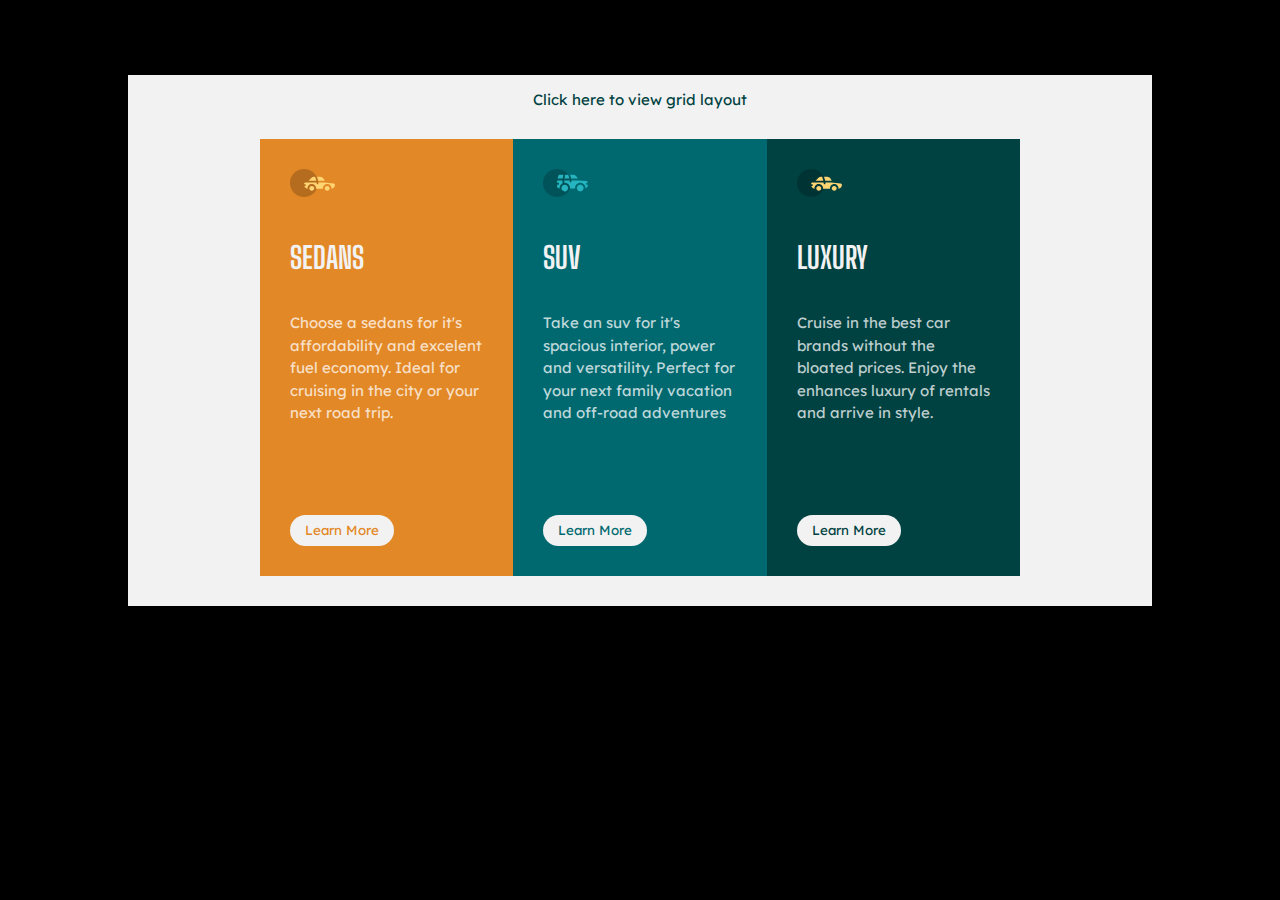
==== task1/index.html @ f69de6a7 "Adds the week4 tasks" ====
<!DOCTYPE html>
<html>
  <head>
    <meta charset="utf-8" />
    <meta name="viewport" content="width=device-width" />
    <title>Flexbox</title>

    <link rel="preconnect" href="https://fonts.googleapis.com" />
    <link rel="preconnect" href="https://fonts.gstatic.com" crossorigin />
    <link
      href="https://fonts.googleapis.com/css2?family=Big+Shoulders+Display:wght@700&family=Lexend+Deca&display=swap"
      rel="stylesheet"
    />

    <link href="style.css" rel="stylesheet" type="text/css" />
  </head>

  <body>
    <div class="link">
      <a href="grid.html">Click here to view grid layout</a>
    </div>

    <main class="container">
      <div class="content">
        <img src="./images/icon-sedans.svg" />
        <h2>Sedans</h2>
        <p>
          Choose a sedans for it's affordability and excelent fuel economy.
          Ideal for cruising in the city or your next road trip.
        </p>
        <button class="btn-1">Learn More</button>
      </div>

      <div class="content">
        <img src="./images/icon-suvs.svg" />
        <h2>Suv</h2>
        <p>
          Take an suv for it's spacious interior, power and versatility. Perfect
          for your next family vacation and off-road adventures
        </p>
        <button class="btn-2">Learn More</button>
      </div>

      <div class="content">
        <img src="./images/icon-sedans.svg" />
        <h2>Luxury</h2>
        <p>
          Cruise in the best car brands without the bloated prices. Enjoy the
          enhances luxury of rentals and arrive in style.
        </p>
        <button class="btn-3">Learn More</button>
      </div>
    </main>
  </body>
</html>
---- task1/style.css ----
*,
*:after,
*:before {
  padding: 0;
  margin: 0;
  box-sizing: border-box;
}
html {
  background-color: black;
}
body {
  width: 80%;
  background-color: hsl(0, 0%, 95%);
  margin: 5rem auto;
}
body,
html {
  font-size: 15px;
  font-family: 'Lexend Deca', sans-serif;
}
.link,
a {
  text-align: center;
  color: hsl(179, 100%, 13%);
  text-decoration: none;
  padding-top: 1rem;
}
.container {
  width: 80%;
  padding: 2rem;
  margin: 0 auto;
}
.container .content:nth-child(1) {
  background-color: hsl(31, 77%, 52%);
}
.container .content:nth-child(2) {
  background-color: hsl(184, 100%, 22%);
}
.container .content:nth-child(3) {
  background-color: hsl(179, 100%, 13%);
}
.content {
  padding: 2rem;
  width: 100%;
}
img {
  width: 3rem;
}
h2 {
  text-transform: uppercase;
  margin: 2.5rem 0;
  font-family: 'Big Shoulders Display', cursive;
  font-size: 2rem;
  color: hsl(0, 0%, 95%);
}
p {
  color: hsla(0, 0%, 100%, 0.75);
  line-height: 1.5rem;
}
button {
  margin-top: 6rem;
  font-family: 'Lexend Deca', sans-serif;
  padding: 0.5rem 1rem;
  border: none;
  outline: none;
  border-radius: 2rem;
  background-color: hsl(0, 0%, 95%);
  color: inherit;
}
.btn-1 {
  color: hsl(31, 77%, 52%);
}
.btn-2 {
  color: hsl(184, 100%, 22%);
}
.btn-3 {
  color: hsl(179, 100%, 13%);
}
@media (min-width: 700px) {
  .container {
    display: flex;
    align-items: center;
    justify-content: center;
  }
}
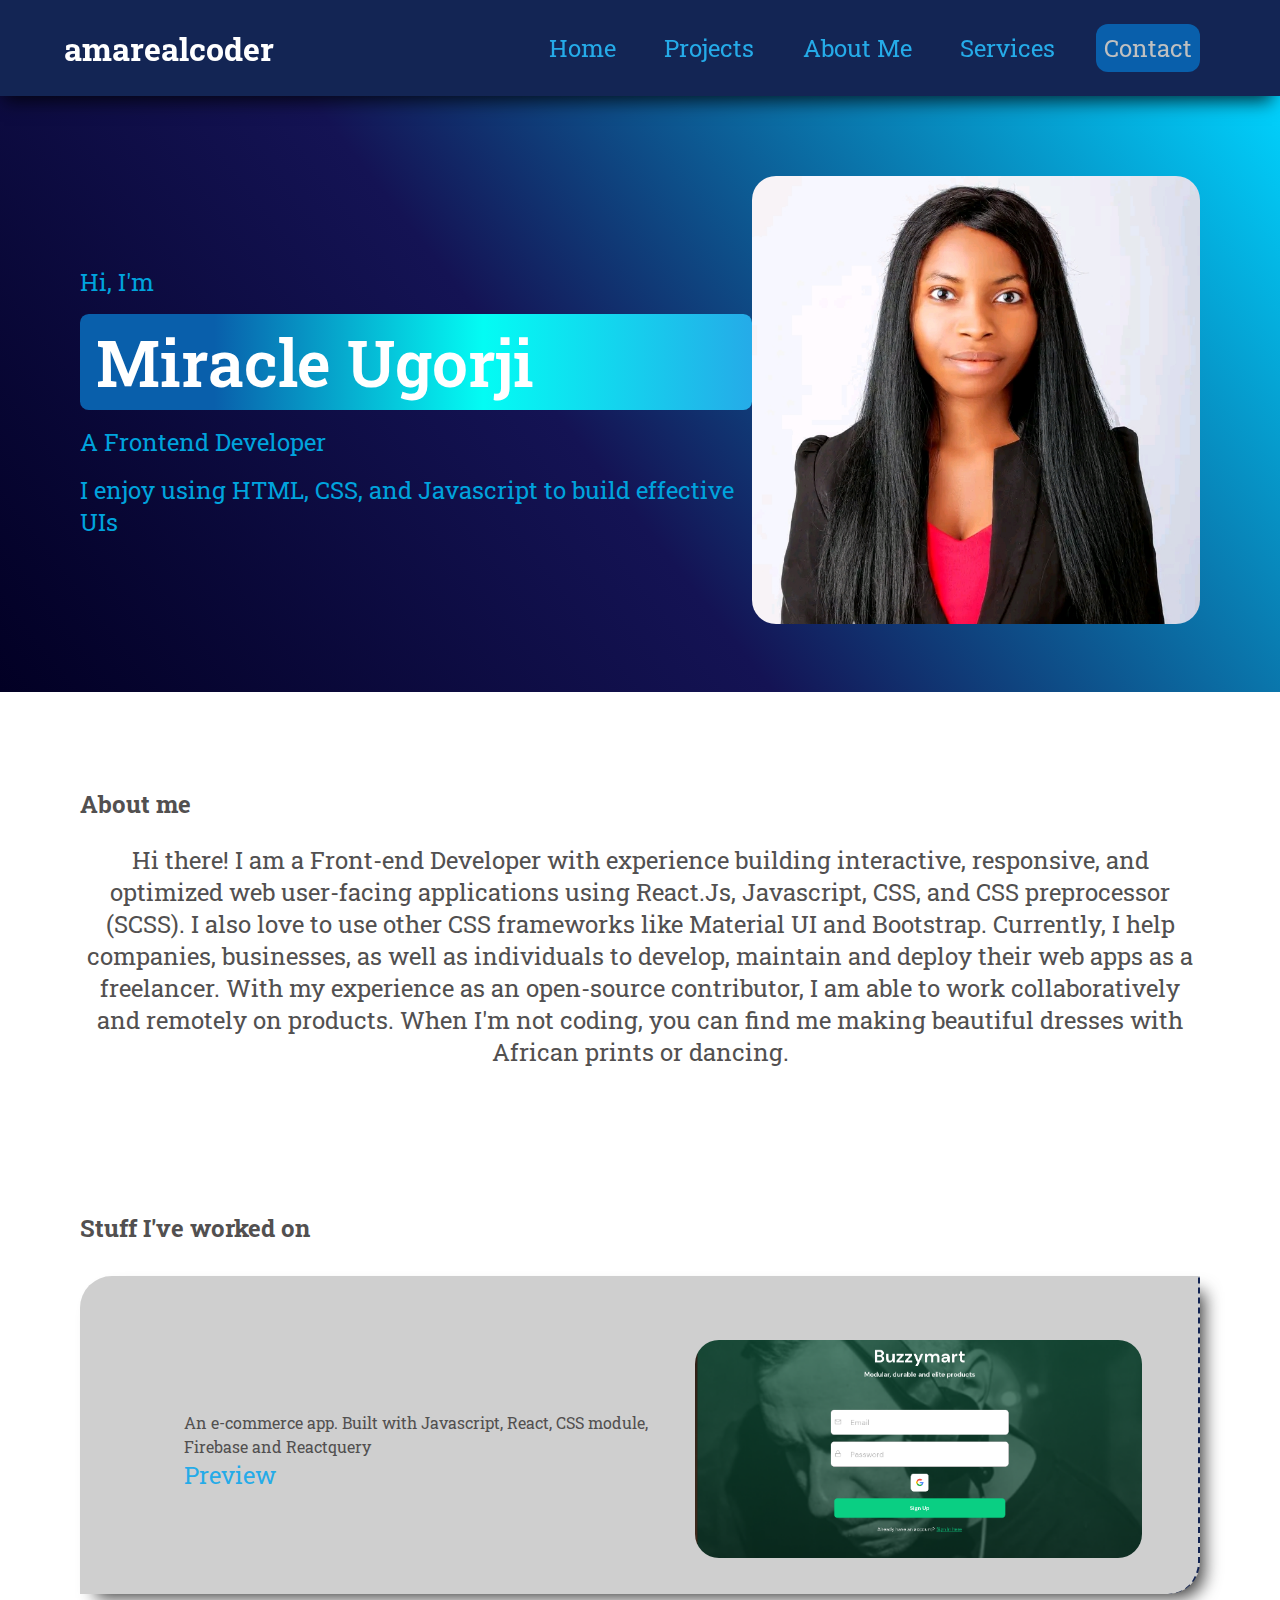
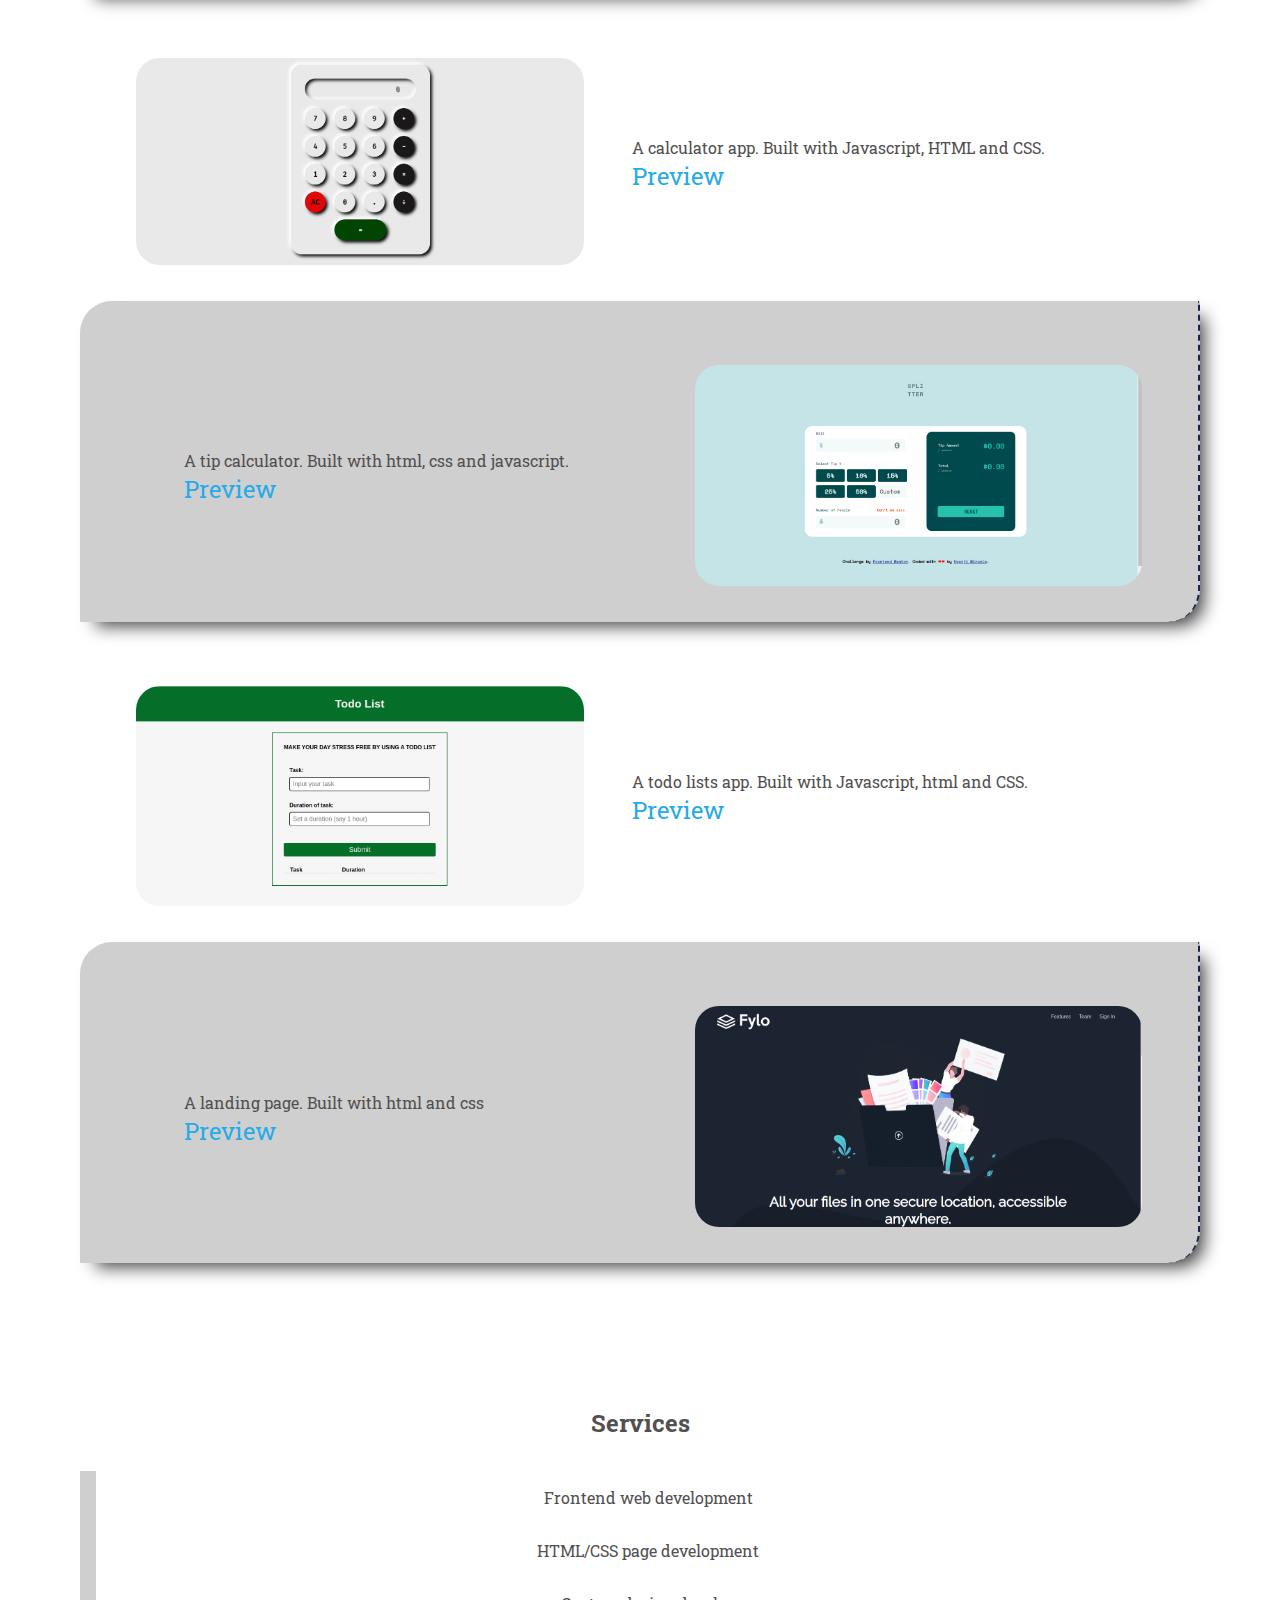
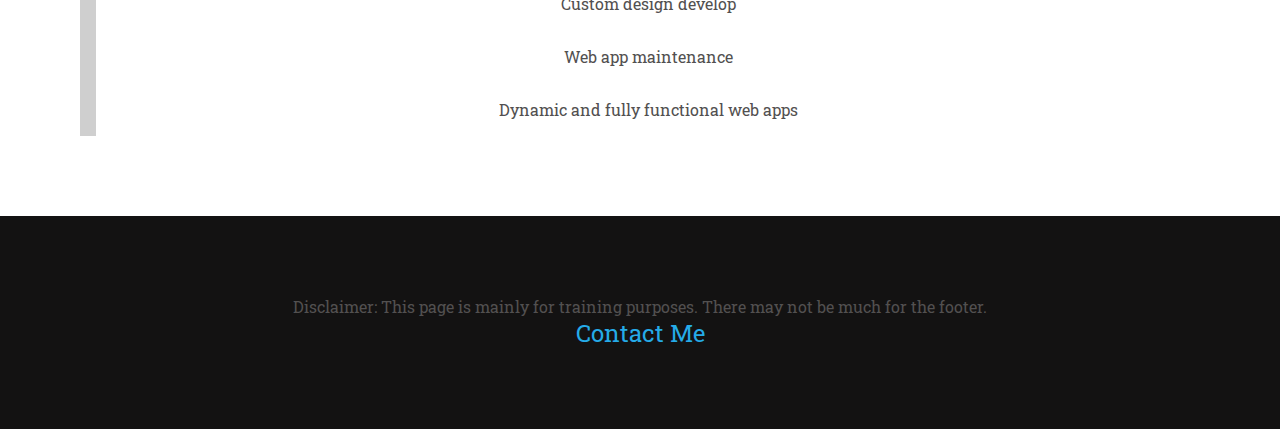
==== commit 8fcea962: "Adds tasks for week 3" ====
--- a/task1/index.html
+++ b/task1/index.html
@@ -3,53 +3,182 @@
   <head>
     <meta charset="utf-8" />
     <meta name="viewport" content="width=device-width" />
-    <title>Flexbox</title>
-
+    <title>Miracle Ugorji</title>
+    <link href="style.css" rel="stylesheet" type="text/css" />
     <link rel="preconnect" href="https://fonts.googleapis.com" />
     <link rel="preconnect" href="https://fonts.gstatic.com" crossorigin />
     <link
-      href="https://fonts.googleapis.com/css2?family=Big+Shoulders+Display:wght@700&family=Lexend+Deca&display=swap"
+      href="https://fonts.googleapis.com/css2?family=DM+Sans&family=Roboto+Slab:wght@300&family=Roboto:ital@1&display=swap"
       rel="stylesheet"
     />
-
-    <link href="style.css" rel="stylesheet" type="text/css" />
   </head>
 
   <body>
-    <div class="link">
-      <a href="grid.html">Click here to view grid layout</a>
-    </div>
+    <header>
+      <h1>amarealcoder</h1>
+      <nav>
+        <ul class="mobile-nav">
+          <li><a href="#home">home</a></li>
+          <li><a href="#projects">projects</a></li>
+          <li><a href="#about">about me</a></li>
+          <li><a href="#services">services</a></li>
+          <li class="contact"><a href="./contact.html">contact</a></li>
+        </ul>
+      </nav>
+      <div class="menu">
+        <div class="burger"></div>
+        <div class="burger"></div>
+        <div class="burger"></div>
+      </div>
+    </header>
 
     <main class="container">
-      <div class="content">
-        <img src="./images/icon-sedans.svg" />
-        <h2>Sedans</h2>
+      <section class="hero" id="home">
+        <div class="hero-detail">
+          <p>Hi, I'm</p>
+          <h1>Miracle Ugorji</h1>
+          <p>A Frontend Developer</p>
+          <p>I enjoy using HTML, CSS, and Javascript to build effective UIs</p>
+        </div>
+        <div class="hero-image">
+          <img src="./images/heroImage.jpg" alt="portfolio image" />
+        </div>
+      </section>
+
+      <section id="about">
+        <h2>About me</h2>
         <p>
-          Choose a sedans for it's affordability and excelent fuel economy.
-          Ideal for cruising in the city or your next road trip.
+          Hi there! I am a Front-end Developer with experience building
+          interactive, responsive, and optimized web user-facing applications
+          using React.Js, Javascript, CSS, and CSS preprocessor (SCSS). I also
+          love to use other CSS frameworks like Material UI and Bootstrap.
+          Currently, I help companies, businesses, as well as individuals to
+          develop, maintain and deploy their web apps as a freelancer. With my
+          experience as an open-source contributor, I am able to work
+          collaboratively and remotely on products. When I'm not coding, you can
+          find me making beautiful dresses with African prints or dancing.
         </p>
-        <button class="btn-1">Learn More</button>
-      </div>
+      </section>
 
-      <div class="content">
-        <img src="./images/icon-suvs.svg" />
-        <h2>Suv</h2>
+      <section id="projects">
+        <h2>Stuff I've worked on</h2>
+        <div class="project-container">
+          <div class="project-img">
+            <img
+              src="./images/buzzymart.png"
+              alt="a screenshot of the buzzymart app"
+            />
+          </div>
+          <div class="project-desc-container">
+            <p class="project-desc">
+              An e-commerce app. Built with Javascript, React, CSS module,
+              Firebase and Reactquery
+            </p>
+            <p>
+              <a target="_blank" href="https://buzzymart.netlify.app/"
+                >Preview</a
+              >
+            </p>
+          </div>
+        </div>
+
+        <div class="project-container">
+          <div class="project-img">
+            <img
+              src="./images/calculator.png"
+              alt="a screenshot of the calculator app"
+            />
+          </div>
+          <div class="project-desc-container">
+            <p class="project-desc">
+              A calculator app. Built with Javascript, HTML and CSS.
+            </p>
+            <p>
+              <a
+                target="_blank"
+                href="https://amarealcoder-calculator.netlify.app"
+                >Preview</a
+              >
+            </p>
+          </div>
+        </div>
+
+        <div class="project-container">
+          <div class="project-img">
+            <img
+              src="./images/tip-calculator.png"
+              alt="a screenshot of the buzzymart app"
+            />
+          </div>
+          <div class="project-desc-container">
+            <p class="project-desc">
+              A tip calculator. Built with html, css and javascript.
+            </p>
+            <p>
+              <a target="_blank" href="https://happy-tip-calculator.netlify.app"
+                >Preview</a
+              >
+            </p>
+          </div>
+        </div>
+
+        <div class="project-container">
+          <div class="project-img">
+            <img
+              src="./images/todo-list.png"
+              alt="a screenshot of the buzzymart app"
+            />
+          </div>
+          <div class="project-desc-container">
+            <p class="project-desc">
+              A todo lists app. Built with Javascript, html and CSS.
+            </p>
+            <p>
+              <a target="_blank" href="https://todo-lister-app.netlify.app"
+                >Preview</a
+              >
+            </p>
+          </div>
+        </div>
+
+        <div class="project-container">
+          <div class="project-img">
+            <img src="./images/fylo.png" alt="a screenshot of the fylo app" />
+          </div>
+          <div class="project-desc-container">
+            <p class="project-desc">A landing page. Built with html and css</p>
+            <p>
+              <a
+                target="_blank"
+                href="https://darktheme-landing-page.netlify.app"
+                >Preview</a
+              >
+            </p>
+          </div>
+        </div>
+      </section>
+
+      <section id="services">
+        <h2>Services</h2>
+        <div class="services-desc">
+          <p>Frontend web development</p>
+          <p>HTML/CSS page development</p>
+          <p>Custom design develop</p>
+          <p>Web app maintenance</p>
+          <p>Dynamic and fully functional web apps</p>
+        </div>
+      </section>
+    </main>
+    <footer>
+      <section>
         <p>
-          Take an suv for it's spacious interior, power and versatility. Perfect
-          for your next family vacation and off-road adventures
+          Disclaimer: This page is mainly for training purposes. There may not
+          be much for the footer.
         </p>
-        <button class="btn-2">Learn More</button>
-      </div>
-
-      <div class="content">
-        <img src="./images/icon-sedans.svg" />
-        <h2>Luxury</h2>
-        <p>
-          Cruise in the best car brands without the bloated prices. Enjoy the
-          enhances luxury of rentals and arrive in style.
-        </p>
-        <button class="btn-3">Learn More</button>
-      </div>
-    </main>
+        <p><a href="./contact.html">Contact me</a></p>
+      </section>
+    </footer>
+    <script src="script.js"></script>
+   
   </body>
 </html>
--- a/task1/style.css
+++ b/task1/style.css
@@ -1,85 +1,303 @@
+/* universal styles */
+html {
+  font-family: 'Roboto Slab', serif;
+  color: rgb(82, 80, 80);
+}
 *,
-*:after,
-*:before {
+*:before,
+*:after {
+  margin: 0;
   padding: 0;
-  margin: 0;
   box-sizing: border-box;
 }
-html {
-  background-color: black;
-}
-body {
-  width: 80%;
-  background-color: hsl(0, 0%, 95%);
-  margin: 5rem auto;
-}
-body,
-html {
-  font-size: 15px;
-  font-family: 'Lexend Deca', sans-serif;
-}
-.link,
+.container {
+  width: 100%;
+  max-width: 1500px;
+  margin: 0 auto;
+  position: relative;
+  top: 5rem;
+}
+
+/* header styles */
+header {
+  background-color: #132554;
+  width: 100%;
+  display: flex;
+  align-items: center;
+  justify-content: space-between;
+  position: fixed;
+  top: 0;
+  padding: 1.5rem 4rem;
+  z-index: 999;
+  box-shadow: -2px 11px 17px -6px rgba(0, 0, 0, 0.75);
+}
+.menu {
+  width: 3rem;
+  height: 2.75rem;
+  background: inherit;
+  border: 1px solid #fff;
+  display: none;
+  cursor: pointer;
+  border-radius: 0.2rem;
+  margin: 0 auto;
+}
+.burger {
+  width: 2rem;
+  height: 3px;
+  background: #fff;
+  margin: 0.5rem;
+  text-align: center;
+}
+nav {
+  width: 60%;
+}
+ul {
+  display: flex;
+  justify-content: space-around;
+}
+li {
+  list-style: none;
+  padding: 0.5rem;
+  border-radius: 0.75rem;
+}
+li:hover {
+  background-color: #fff;
+}
 a {
-  text-align: center;
-  color: hsl(179, 100%, 13%);
   text-decoration: none;
-  padding-top: 1rem;
-}
-.container {
-  width: 80%;
-  padding: 2rem;
+  color: #25abe8;
+  font-size: 1.5rem;
+  text-transform: capitalize;
+}
+.contact {
+  background-color: #095fab;
+}
+.contact a {
+  color: silver;
+}
+h1 {
+  color: #fff;
+}
+
+/* hero/home section styles*/
+.hero {
+  width: 100%;
+  padding: 4rem 5rem;
+  background: linear-gradient(52deg, #020024, #141354 44%, #00d4ff);
+  display: flex;
+  justify-content: center;
+  align-items: center;
+}
+.hero-detail {
+  width: 60%;
+}
+.hero-detail h1 {
+  background: linear-gradient(
+    90deg,
+    #095fab 10%,
+    #03fcf4 30%,
+    #25abe8 50%,
+    #ebe6e6 100%
+  );
+  font-weight: 600;
+  font-size: 4rem;
+  line-height: 4rem;
+  border-radius: 0.55rem;
+  background-size: 200% auto;
+  padding: 1rem;
+}
+.hero-detail p {
+  color: #00a3dd;
+  margin: 1rem 0;
+  font-size: 1.5rem;
+}
+
+.hero-image,
+.project-img {
+  width: 40%;
+}
+img {
+  width: 100%;
+  border-radius: 1.5rem;
+}
+
+/*About styles*/
+#about {
+  padding: 6rem 5rem 3rem;
+}
+
+#about p {
+  font-size: 1.5rem;
+  line-height: 2rem;
+  margin-top: 1.5rem;
+  text-align: center;
+}
+
+/*Projects styles*/
+#projects {
+  padding: 6rem 5rem;
+}
+.project-container {
+  display: flex;
+  align-items: center;
+  justify-content: center;
+  margin-top: 2rem;
+}
+.project-desc-container {
+  width: 50%;
+  padding-left: 3rem;
+}
+#projects .project-container:nth-child(even) {
+  flex-direction: row-reverse;
+  background-color: rgb(207, 207, 207);
+  padding: 2rem 0;
+  border-radius: 2rem 0;
+  border-right: 2px dashed #132554;
+  box-shadow: 10px 10px 17px -6px rgba(0, 0, 0, 0.75);
+}
+.project-desc {
+  line-height: 1.5rem;
+}
+
+/*Services styles*/
+#services {
+  padding: 3rem 5rem;
   margin: 0 auto;
-}
-.container .content:nth-child(1) {
-  background-color: hsl(31, 77%, 52%);
-}
-.container .content:nth-child(2) {
-  background-color: hsl(184, 100%, 22%);
-}
-.container .content:nth-child(3) {
-  background-color: hsl(179, 100%, 13%);
-}
-.content {
-  padding: 2rem;
-  width: 100%;
-}
-img {
-  width: 3rem;
-}
-h2 {
-  text-transform: uppercase;
-  margin: 2.5rem 0;
-  font-family: 'Big Shoulders Display', cursive;
-  font-size: 2rem;
-  color: hsl(0, 0%, 95%);
-}
-p {
-  color: hsla(0, 0%, 100%, 0.75);
-  line-height: 1.5rem;
+  text-align: center;
+}
+.services-desc {
+  margin: 2rem 0 7rem;
+  border-left: 1rem solid rgb(207, 207, 207);
+}
+#services p {
+  padding: 1rem;
+}
+/* Contact */
+#contact {
+  margin: 7rem auto;
+  text-align: center;
+  width: 95%;
+}
+
+form {
+  padding: 1.5rem;
+  border: 2px solid #c7d1d0;
+  color: #c7d1d0;
+  border-radius: 3rem;
+  max-width: 700px;
+  background: linear-gradient(52deg, #020024, #141354 44%, #00d4ff);
+}
+input[type='text'],
+input[type='email'],
+textarea {
+  border-radius: 12px;
+  margin: 10px 0;
+  padding: 8px 0px 2rem 1rem;
+  width: 100%;
+  background-color: #c7d1d0;
+}
+textarea {
+  padding: 1rem 1rem 5rem;
+}
+div {
+  margin-top: 2rem;
+}
+.btn {
+  width: 100%;
+  display: flex;
+  justify-content: center;
+  align-items: center;
 }
 button {
-  margin-top: 6rem;
-  font-family: 'Lexend Deca', sans-serif;
-  padding: 0.5rem 1rem;
-  border: none;
+  text-align: center;
+  padding: 0.75rem 2rem;
+  border-radius: 50px;
+  background: #141354;
+  color: #ffc;
   outline: none;
-  border-radius: 2rem;
-  background-color: hsl(0, 0%, 95%);
-  color: inherit;
-}
-.btn-1 {
-  color: hsl(31, 77%, 52%);
-}
-.btn-2 {
-  color: hsl(184, 100%, 22%);
-}
-.btn-3 {
-  color: hsl(179, 100%, 13%);
-}
-@media (min-width: 700px) {
-  .container {
-    display: flex;
-    align-items: center;
-    justify-content: center;
-  }
-}
+  font-size: 1rem;
+  font-weight: bold;
+}
+/*footer styles*/
+footer {
+  width: 100%;
+  background-color: rgb(19, 18, 18);
+  text-align: center;
+  position: relative;
+  bottom: 0;
+  padding: 5rem;
+  color: rgb(82, 80, 80);
+}
+@media (max-width: 900px) {
+  header {
+    padding: 1.5rem 2rem;
+  }
+  ul {
+    display: none;
+    padding: 3rem 0;
+  }
+  li {
+    padding: 1rem;
+  }
+  .menu {
+    display: inline-block;
+  }
+  @keyframes scrollIn {
+    0% {
+      top: 0;
+    }
+    100% {
+      opacity: 1;
+    }
+  }
+  .nav-display {
+    display: block;
+    width: 100%;
+    background-color: #132554;
+    position: absolute;
+    top: 5.5rem;
+    left: 0;
+    text-align: center;
+    animation: scrollIn 1s ease-in alternate backwards;
+  }
+
+  /*hero styles*/
+
+  .hero {
+    display: block;
+    text-align: center;
+    padding: 4rem 1.3rem;
+  }
+  .hero-detail {
+    width: 100%;
+  }
+  .hero-detail h1 {
+    font-size: 3rem;
+    line-height: 2rem;
+  }
+  .hero-image,
+  .project-img {
+    width: 100%;
+  }
+  img {
+    width: 70%;
+  }
+
+  /*Project styles*/
+  #projects,
+  #about {
+    text-align: center;
+    padding: 4rem 1.3rem;
+  }
+  .project-container {
+    display: block;
+  }
+  .project-desc-container {
+    width: 100%;
+    margin-top: 1.5rem;
+    padding-left: 0;
+  }
+  .project-img img {
+    width: 95%;
+  }
+}
